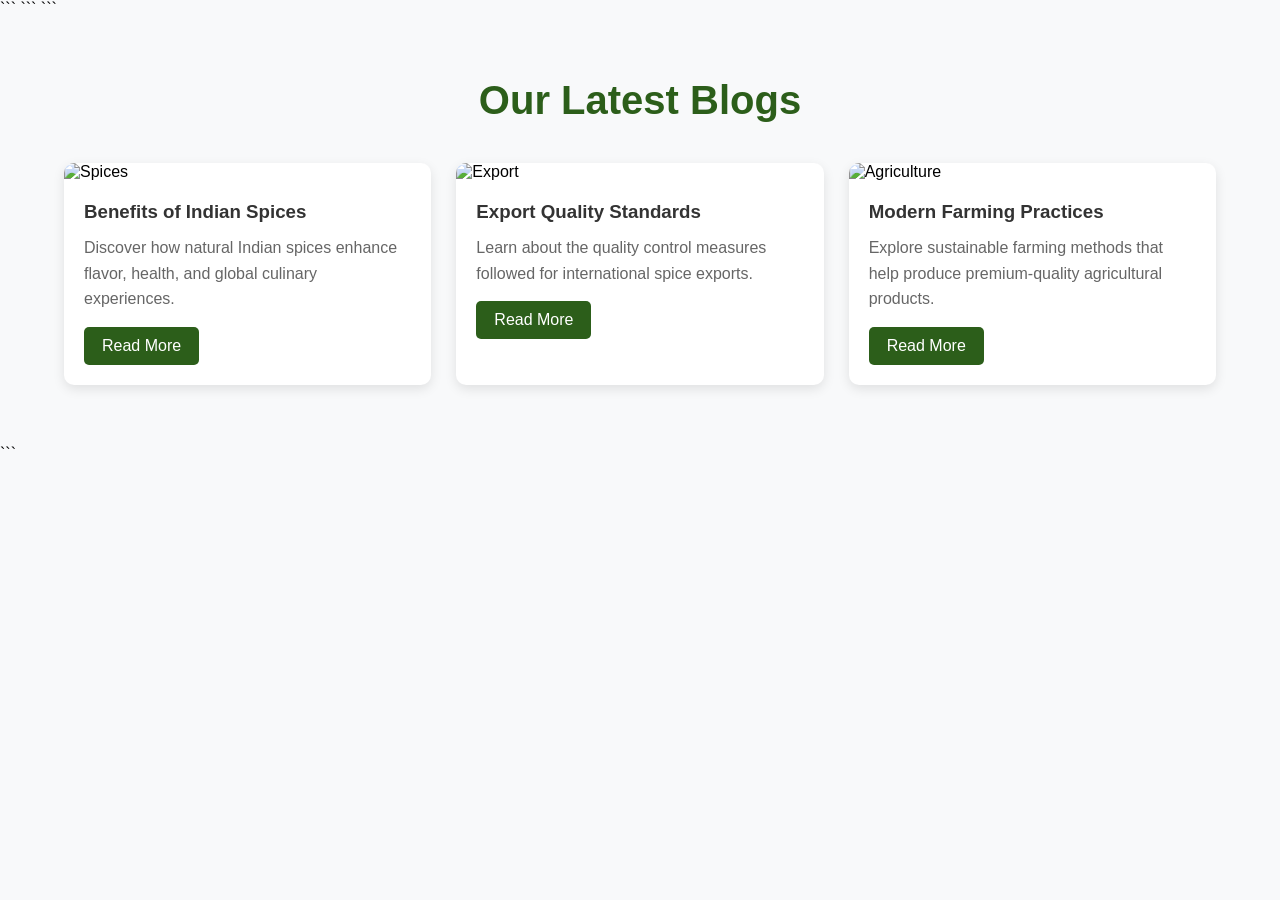
==== blogs.html @ 064c15dd "Initial commit" ====
<!DOCTYPE html>

<html lang="en">
<head>
    <meta charset="UTF-8">
    <meta name="viewport" content="width=device-width, initial-scale=1.0">
    <title>Blogs - OV Impex</title>

```
<link rel="stylesheet" href="blogs.css">
```

</head>
<body>

```
<section class="blog-section">
    <div class="container">

        <h1 class="page-title">Our Latest Blogs</h1>

        <div class="blog-grid">

            <div class="blog-card">
                <img src="https://images.unsplash.com/photo-1615485290382-441e4d049cb5?w=600" alt="Spices">

                <div class="blog-content">
                    <h3>Benefits of Indian Spices</h3>

                    <p>
                        Discover how natural Indian spices enhance flavor,
                        health, and global culinary experiences.
                    </p>

                    <a href="#" class="read-more">Read More</a>
                </div>
            </div>

            <div class="blog-card">
                <img src="https://images.unsplash.com/photo-1586201375761-83865001e31c?w=600" alt="Export">

                <div class="blog-content">
                    <h3>Export Quality Standards</h3>

                    <p>
                        Learn about the quality control measures followed
                        for international spice exports.
                    </p>

                    <a href="#" class="read-more">Read More</a>
                </div>
            </div>

            <div class="blog-card">
                <img src="https://images.unsplash.com/photo-1506806732259-39c2d0268443?w=600" alt="Agriculture">

                <div class="blog-content">
                    <h3>Modern Farming Practices</h3>

                    <p>
                        Explore sustainable farming methods that help
                        produce premium-quality agricultural products.
                    </p>

                    <a href="#" class="read-more">Read More</a>
                </div>
            </div>

        </div>

    </div>
</section>
```

</body>
</html>
---- blogs.css ----
*{
margin:0;
padding:0;
box-sizing:border-box;
font-family:Arial, sans-serif;
}

body{
background:#f8f9fa;
}

.container{
width:90%;
max-width:1200px;
margin:auto;
}

.blog-section{
padding:60px 0;
}

.page-title{
text-align:center;
margin-bottom:40px;
color:#2c5e1a;
font-size:40px;
}

.blog-grid{
display:grid;
grid-template-columns:repeat(auto-fit, minmax(300px, 1fr));
gap:25px;
}

.blog-card{
background:#fff;
border-radius:10px;
overflow:hidden;
box-shadow:0 4px 12px rgba(0,0,0,0.1);
transition:0.3s;
}

.blog-card:hover{
transform:translateY(-5px);
}

.blog-card img{
width:100%;
height:220px;
object-fit:cover;
}

.blog-content{
padding:20px;
}

.blog-content h3{
margin-bottom:12px;
color:#333;
}

.blog-content p{
color:#666;
line-height:1.6;
margin-bottom:15px;
}

.read-more{
display:inline-block;
text-decoration:none;
background:#2c5e1a;
color:#fff;
padding:10px 18px;
border-radius:5px;
transition:0.3s;
}
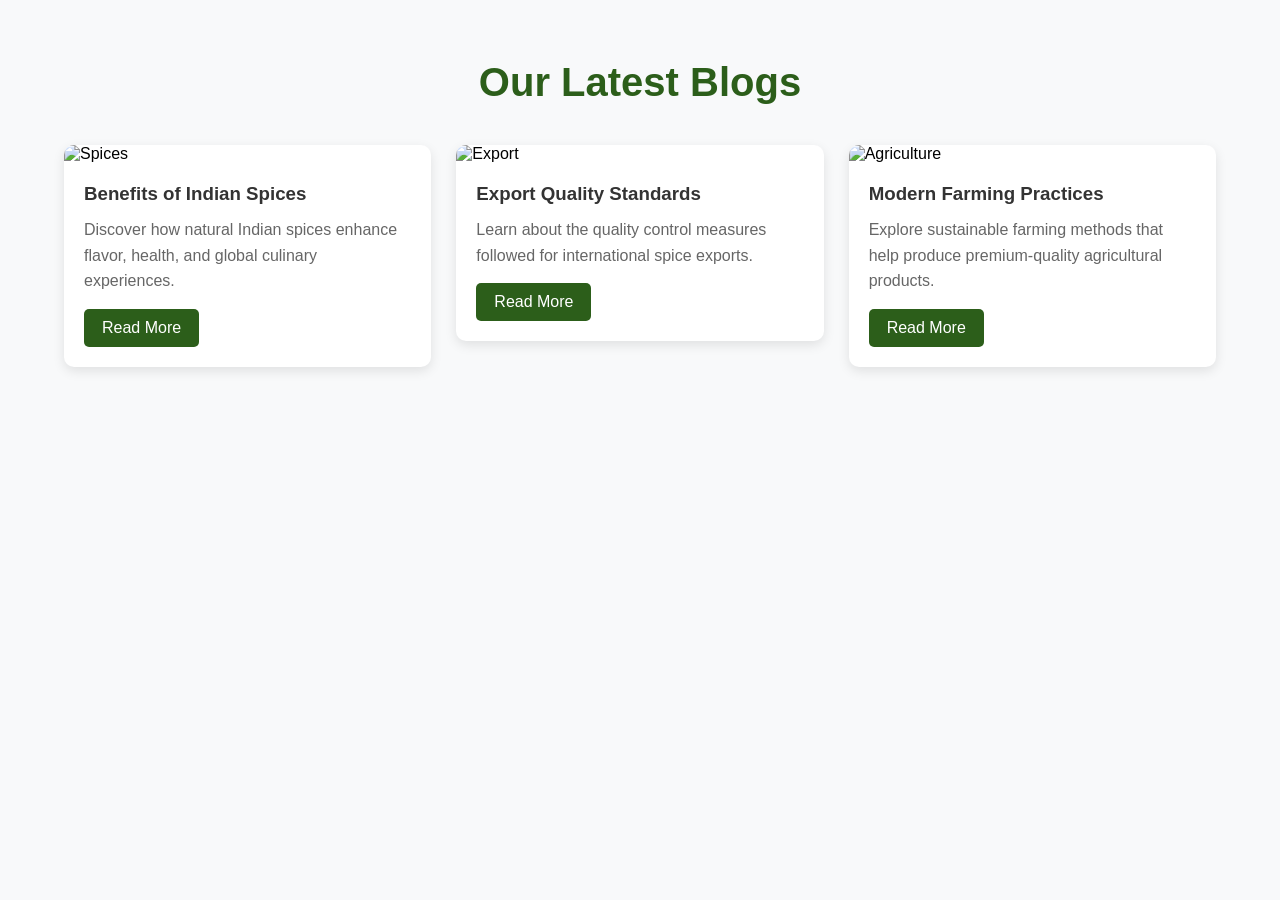
==== commit 7283f476: "Updated website and added new files" ====
--- a/blogs.html
+++ b/blogs.html
@@ -1,19 +1,14 @@
 <!DOCTYPE html>
-
 <html lang="en">
 <head>
     <meta charset="UTF-8">
     <meta name="viewport" content="width=device-width, initial-scale=1.0">
     <title>Blogs - OV Impex</title>
-
-```
-<link rel="stylesheet" href="blogs.css">
-```
-
+    <link rel="stylesheet" href="blogs.css">
+    <link rel="stylesheet" href="https://cdnjs.cloudflare.com/ajax/libs/font-awesome/6.4.0/css/all.min.css">
 </head>
 <body>
 
-```
 <section class="blog-section">
     <div class="container">
 
@@ -21,48 +16,75 @@
 
         <div class="blog-grid">
 
+            <!-- Blog Card 1 -->
             <div class="blog-card">
                 <img src="https://images.unsplash.com/photo-1615485290382-441e4d049cb5?w=600" alt="Spices">
 
                 <div class="blog-content">
                     <h3>Benefits of Indian Spices</h3>
 
-                    <p>
-                        Discover how natural Indian spices enhance flavor,
-                        health, and global culinary experiences.
+                    <p class="summary">
+                        Discover how natural Indian spices enhance flavor, health, and global culinary experiences.
                     </p>
 
-                    <a href="#" class="read-more">Read More</a>
+                    <div class="more-text">
+                        <p>
+                            Indian spices like Turmeric, Cumin, and Cardamom are renowned worldwide not just for their rich aromas, but for powerful medicinal properties. Turmeric contains curcumin, a compound with strong anti-inflammatory and antioxidant effects.
+                        </p>
+                        <p>
+                            Incorporating pure, unadulterated spices into daily meals aids digestion, boosts immune health, and preserves natural food quality without artificial additives.
+                        </p>
+                    </div>
+
+                    <a href="javascript:void(0)" class="read-more">Read More</a>
                 </div>
             </div>
 
+            <!-- Blog Card 2 -->
             <div class="blog-card">
                 <img src="https://images.unsplash.com/photo-1586201375761-83865001e31c?w=600" alt="Export">
 
                 <div class="blog-content">
                     <h3>Export Quality Standards</h3>
 
-                    <p>
-                        Learn about the quality control measures followed
-                        for international spice exports.
+                    <p class="summary">
+                        Learn about the quality control measures followed for international spice exports.
                     </p>
 
-                    <a href="#" class="read-more">Read More</a>
+                    <div class="more-text">
+                        <p>
+                            Exporting agricultural products requires strict compliance with international food safety parameters. Every batch undergoes comprehensive testing for pesticide residues, moisture levels, and micro-bacterial purity.
+                        </p>
+                        <p>
+                            With advanced cleaning, sorting, and vacuum-sealed packaging processes, spices retain their essential oils, vibrant color, and natural flavor throughout long-distance shipments.
+                        </p>
+                    </div>
+
+                    <a href="javascript:void(0)" class="read-more">Read More</a>
                 </div>
             </div>
 
+            <!-- Blog Card 3 -->
             <div class="blog-card">
                 <img src="https://images.unsplash.com/photo-1506806732259-39c2d0268443?w=600" alt="Agriculture">
 
                 <div class="blog-content">
                     <h3>Modern Farming Practices</h3>
 
-                    <p>
-                        Explore sustainable farming methods that help
-                        produce premium-quality agricultural products.
+                    <p class="summary">
+                        Explore sustainable farming methods that help produce premium-quality agricultural products.
                     </p>
 
-                    <a href="#" class="read-more">Read More</a>
+                    <div class="more-text">
+                        <p>
+                            Sustainable agriculture forms the backbone of top-tier crop yields. By integrating drip irrigation, natural crop rotation, and organic soil enhancement techniques, farmers optimize water usage and protect soil vitality.
+                        </p>
+                        <p>
+                            These eco-friendly cultivation strategies reduce chemical reliance, ensuring that harvested spices are safer, richer in flavor, and environmentally sustainable.
+                        </p>
+                    </div>
+
+                    <a href="javascript:void(0)" class="read-more">Read More</a>
                 </div>
             </div>
 
@@ -70,7 +92,7 @@
 
     </div>
 </section>
-```
 
+<script src="blogs.js"></script>
 </body>
-</html>
+</html>
--- a/blogs.css
+++ b/blogs.css
@@ -1,77 +1,125 @@
-*{
-margin:0;
-padding:0;
-box-sizing:border-box;
-font-family:Arial, sans-serif;
+* {
+    margin: 0;
+    padding: 0;
+    box-sizing: border-box;
+    font-family: Arial, sans-serif;
 }
 
-body{
-background:#f8f9fa;
+body {
+    background: #f8f9fa;
 }
 
-.container{
-width:90%;
-max-width:1200px;
-margin:auto;
+.container {
+    width: 90%;
+    max-width: 1200px;
+    margin: auto;
 }
 
-.blog-section{
-padding:60px 0;
+.blog-section {
+    padding: 60px 0;
 }
 
-.page-title{
-text-align:center;
-margin-bottom:40px;
-color:#2c5e1a;
-font-size:40px;
+.page-title {
+    text-align: center;
+    margin-bottom: 40px;
+    color: #2c5e1a;
+    font-size: 40px;
 }
 
-.blog-grid{
-display:grid;
-grid-template-columns:repeat(auto-fit, minmax(300px, 1fr));
-gap:25px;
+/* ===== HORIZONTAL GRID LAYOUT ===== */
+.blog-grid {
+    display: grid;
+    grid-template-columns: repeat(3, 1fr); /* Displays 3 cards horizontally side-by-side */
+    gap: 25px;
+    align-items: start;
 }
 
-.blog-card{
-background:#fff;
-border-radius:10px;
-overflow:hidden;
-box-shadow:0 4px 12px rgba(0,0,0,0.1);
-transition:0.3s;
+.blog-card {
+    background: #fff;
+    border-radius: 10px;
+    overflow: hidden;
+    box-shadow: 0 4px 12px rgba(0, 0, 0, 0.1);
+    transition: transform 0.3s ease;
 }
 
-.blog-card:hover{
-transform:translateY(-5px);
+.blog-card:hover {
+    transform: translateY(-5px);
 }
 
-.blog-card img{
-width:100%;
-height:220px;
-object-fit:cover;
+.blog-card img {
+    width: 100%;
+    height: 220px;
+    object-fit: cover;
 }
 
-.blog-content{
-padding:20px;
+.blog-content {
+    padding: 20px;
 }
 
-.blog-content h3{
-margin-bottom:12px;
-color:#333;
+.blog-content h3 {
+    margin-bottom: 12px;
+    color: #333;
 }
 
-.blog-content p{
-color:#666;
-line-height:1.6;
-margin-bottom:15px;
+.blog-content p.summary {
+    color: #666;
+    line-height: 1.6;
+    margin-bottom: 15px;
 }
 
-.read-more{
-display:inline-block;
-text-decoration:none;
-background:#2c5e1a;
-color:#fff;
-padding:10px 18px;
-border-radius:5px;
-transition:0.3s;
+/* ===== READ MORE INLINE STYLES ===== */
+.more-text {
+    display: none;
+    margin-bottom: 15px;
 }
 
+.more-text p {
+    color: #555;
+    line-height: 1.6;
+    font-size: 14.5px;
+    margin-bottom: 10px;
+}
+
+.blog-card.active .more-text {
+    display: block;
+    animation: fadeIn 0.4s ease-in-out;
+}
+
+.read-more {
+    display: inline-block;
+    text-decoration: none;
+    background: #2c5e1a;
+    color: #fff;
+    padding: 10px 18px;
+    border-radius: 5px;
+    transition: background 0.3s ease;
+    cursor: pointer;
+}
+
+.read-more:hover {
+    background: #1e4212;
+}
+
+@keyframes fadeIn {
+    from {
+        opacity: 0;
+        transform: translateY(-6px);
+    }
+    to {
+        opacity: 1;
+        transform: translateY(0);
+    }
+}
+
+/* ===== RESPONSIVE BREAKPOINTS ===== */
+@media (max-width: 992px) {
+    .blog-grid {
+        grid-template-columns: repeat(2, 1fr); /* 2 cards per row on tablets */
+    }
+}
+
+@media (max-width: 600px) {
+    .blog-grid {
+        grid-template-columns: 1fr; /* 1 card per row on small phones */
+    }
+}
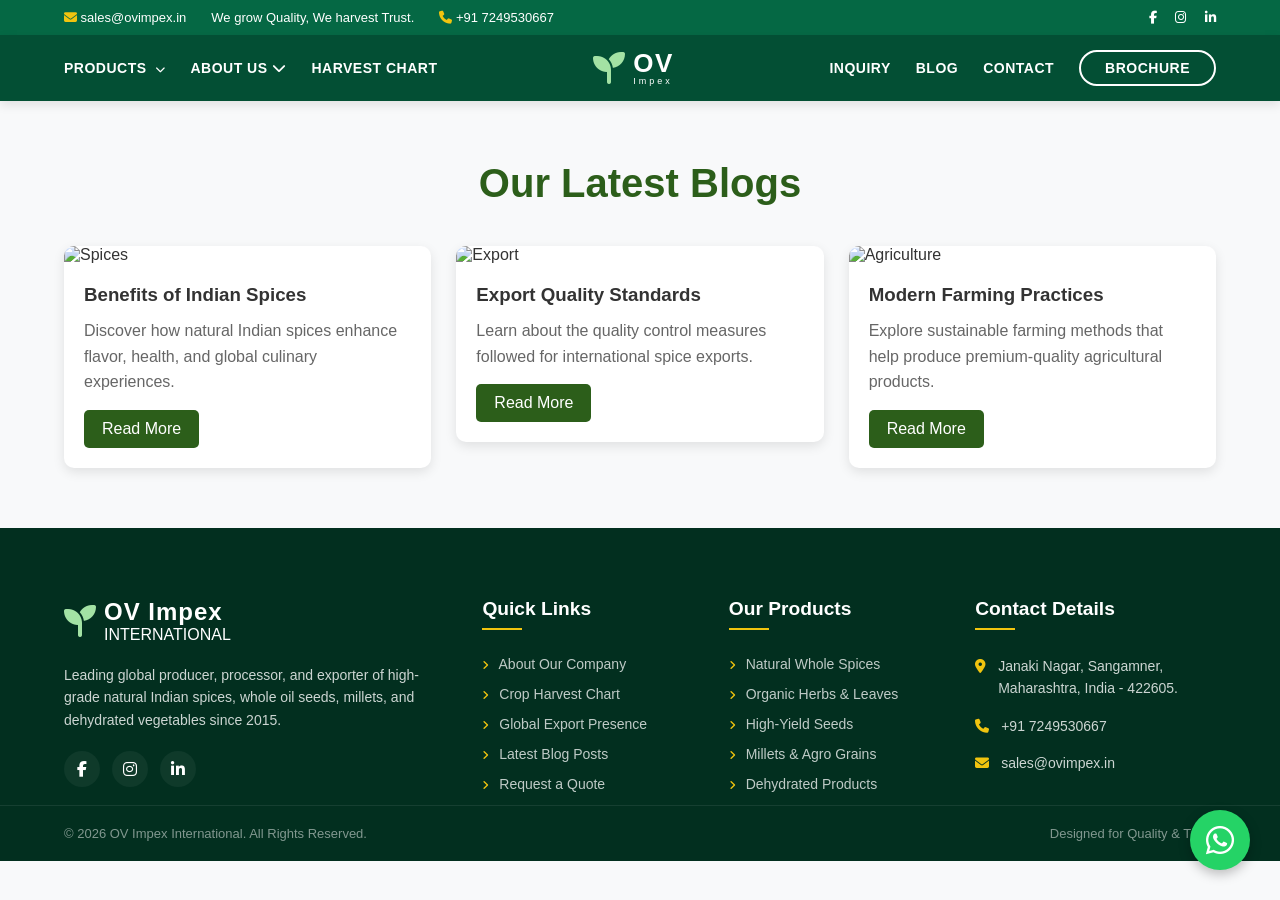
==== commit 39c46cc4: "Update website and add new files" ====
--- a/blogs.html
+++ b/blogs.html
@@ -4,95 +4,265 @@
     <meta charset="UTF-8">
     <meta name="viewport" content="width=device-width, initial-scale=1.0">
     <title>Blogs - OV Impex</title>
+    <link rel="stylesheet" href="style.css">
     <link rel="stylesheet" href="blogs.css">
     <link rel="stylesheet" href="https://cdnjs.cloudflare.com/ajax/libs/font-awesome/6.4.0/css/all.min.css">
 </head>
 <body>
 
-<section class="blog-section">
-    <div class="container">
-
-        <h1 class="page-title">Our Latest Blogs</h1>
-
-        <div class="blog-grid">
-
-            <!-- Blog Card 1 -->
-            <div class="blog-card">
-                <img src="https://images.unsplash.com/photo-1615485290382-441e4d049cb5?w=600" alt="Spices">
-
-                <div class="blog-content">
-                    <h3>Benefits of Indian Spices</h3>
-
-                    <p class="summary">
-                        Discover how natural Indian spices enhance flavor, health, and global culinary experiences.
-                    </p>
-
-                    <div class="more-text">
-                        <p>
-                            Indian spices like Turmeric, Cumin, and Cardamom are renowned worldwide not just for their rich aromas, but for powerful medicinal properties. Turmeric contains curcumin, a compound with strong anti-inflammatory and antioxidant effects.
+    <!-- ===== TOP BAR ===== -->
+    <div class="top-bar">
+        <div class="container top-bar-content">
+            <div class="contact-info">
+                <a href="mailto:sales@ovimpex.in"><i class="fas fa-envelope"></i> sales@ovimpex.in</a>
+                <span class="tagline-text">We grow Quality, We harvest Trust.</span>
+                <a href="tel:+917249530667"><i class="fas fa-phone"></i> +91 7249530667</a>
+            </div>
+            <div class="social-links">
+                <a href="#" aria-label="Facebook"><i class="fab fa-facebook-f"></i></a>
+                <a href="#" aria-label="Instagram"><i class="fab fa-instagram"></i></a>
+                <a href="#" aria-label="LinkedIn"><i class="fab fa-linkedin-in"></i></a>
+            </div>
+        </div>
+    </div>
+
+    <!-- ===== HEADER ===== -->
+    <header class="main-header">
+        <div class="container nav-container">
+            <nav class="nav-left" aria-label="Primary Left Navigation">
+
+                <div class="nav-dropdown-wrapper" id="productsDropdown">
+                    <a href="#" class="nav-main-link dropdown-trigger">PRODUCTS <i class="fas fa-chevron-down"></i></a>
+
+                    <div class="mega-menu">
+                        <div class="mega-menu-col">
+                            <div class="mega-menu-col-header">
+                                <i class="fas fa-pepper-hot"></i>
+                                <h4>Whole Spices</h4>
+                            </div>
+                            <ul>
+                                <li><a href="#"><i class="fas fa-angle-right"></i> Turmeric</a></li>
+                                <li><a href="#"><i class="fas fa-angle-right"></i> Red Chilli</a></li>
+                                <li><a href="#"><i class="fas fa-angle-right"></i> Coriander</a></li>
+                                <li><a href="#"><i class="fas fa-angle-right"></i> Cumin</a></li>
+                            </ul>
+                        </div>
+                        <div class="mega-menu-divider"></div>
+                        <div class="mega-menu-col">
+                            <div class="mega-menu-col-header">
+                                <i class="fas fa-mortar-pestle"></i>
+                                <h4>Pure Spice Powders</h4>
+                            </div>
+                            <ul>
+                                <li><a href="#"><i class="fas fa-angle-right"></i> Turmeric Powder</a></li>
+                                <li><a href="#"><i class="fas fa-angle-right"></i> Red Chilli Powder</a></li>
+                                <li><a href="#"><i class="fas fa-angle-right"></i> Coriander Powder</a></li>
+                                <li><a href="#"><i class="fas fa-angle-right"></i> Cumin Powder</a></li>
+                            </ul>
+                        </div>
+                        <div class="mega-menu-divider"></div>
+                        <div class="mega-menu-col">
+                            <div class="mega-menu-col-header">
+                                <i class="fas fa-bowl-food"></i>
+                                <h4>Seasonings &amp; Blends</h4>
+                            </div>
+                            <ul>
+                                <li><a href="#"><i class="fas fa-angle-right"></i> Garam Masala</a></li>
+                                <li><a href="#"><i class="fas fa-angle-right"></i> Curry Powder</a></li>
+                                <li><a href="#"><i class="fas fa-angle-right"></i> Kitchen King</a></li>
+                            </ul>
+                        </div>
+                        <div class="mega-menu-banner">
+                            <i class="fas fa-leaf mega-banner-icon"></i>
+                            <p class="mega-banner-text">100% Natural &amp; Export Quality</p>
+                            <a href="products.html" class="mega-banner-btn">View All Products</a>
+                        </div>
+                    </div>
+                </div>
+
+                <a href="index.html">ABOUT US <i class="fas fa-chevron-down"></i></a>
+                <a href="#">HARVEST CHART</a>
+            </nav>
+
+            <div class="logo">
+                <div class="logo-wrap">
+                    <i class="fas fa-seedling logo-icon"></i>
+                    <div>
+                        <h1>OV</h1>
+                        <span>Impex</span>
+                    </div>
+                </div>
+            </div>
+
+            <nav class="nav-right" aria-label="Primary Right Navigation">
+                <a href="inquiry.html">INQUIRY</a>
+                <a href="blogs.html" class="active">BLOG</a>
+                <a href="contact.html">CONTACT</a>
+                <a href="#" class="btn-brochure">BROCHURE</a>
+            </nav>
+        </div>
+    </header>
+
+    <!-- ===== BLOG CONTENT ===== -->
+    <section class="blog-section">
+        <div class="container">
+
+            <h1 class="page-title">Our Latest Blogs</h1>
+
+            <div class="blog-grid">
+
+                <!-- Blog Card 1 -->
+                <div class="blog-card">
+                    <img src="https://images.unsplash.com/photo-1615485290382-441e4d049cb5?w=600" alt="Spices">
+
+                    <div class="blog-content">
+                        <h3>Benefits of Indian Spices</h3>
+
+                        <p class="summary">
+                            Discover how natural Indian spices enhance flavor, health, and global culinary experiences.
                         </p>
-                        <p>
-                            Incorporating pure, unadulterated spices into daily meals aids digestion, boosts immune health, and preserves natural food quality without artificial additives.
+
+                        <div class="more-text">
+                            <p>
+                                Indian spices like Turmeric, Cumin, and Cardamom are renowned worldwide not just for their rich aromas, but for powerful medicinal properties. Turmeric contains curcumin, a compound with strong anti-inflammatory and antioxidant effects.
+                            </p>
+                            <p>
+                                Incorporating pure, unadulterated spices into daily meals aids digestion, boosts immune health, and preserves natural food quality without artificial additives.
+                            </p>
+                        </div>
+
+                        <a href="javascript:void(0)" class="read-more">Read More</a>
+                    </div>
+                </div>
+
+                <!-- Blog Card 2 -->
+                <div class="blog-card">
+                    <img src="https://images.unsplash.com/photo-1586201375761-83865001e31c?w=600" alt="Export">
+
+                    <div class="blog-content">
+                        <h3>Export Quality Standards</h3>
+
+                        <p class="summary">
+                            Learn about the quality control measures followed for international spice exports.
                         </p>
-                    </div>
-
-                    <a href="javascript:void(0)" class="read-more">Read More</a>
-                </div>
-            </div>
-
-            <!-- Blog Card 2 -->
-            <div class="blog-card">
-                <img src="https://images.unsplash.com/photo-1586201375761-83865001e31c?w=600" alt="Export">
-
-                <div class="blog-content">
-                    <h3>Export Quality Standards</h3>
-
-                    <p class="summary">
-                        Learn about the quality control measures followed for international spice exports.
-                    </p>
-
-                    <div class="more-text">
-                        <p>
-                            Exporting agricultural products requires strict compliance with international food safety parameters. Every batch undergoes comprehensive testing for pesticide residues, moisture levels, and micro-bacterial purity.
+
+                        <div class="more-text">
+                            <p>
+                                Exporting agricultural products requires strict compliance with international food safety parameters. Every batch undergoes comprehensive testing for pesticide residues, moisture levels, and micro-bacterial purity.
+                            </p>
+                            <p>
+                                With advanced cleaning, sorting, and vacuum-sealed packaging processes, spices retain their essential oils, vibrant color, and natural flavor throughout long-distance shipments.
+                            </p>
+                        </div>
+
+                        <a href="javascript:void(0)" class="read-more">Read More</a>
+                    </div>
+                </div>
+
+                <!-- Blog Card 3 -->
+                <div class="blog-card">
+                    <img src="https://images.unsplash.com/photo-1506806732259-39c2d0268443?w=600" alt="Agriculture">
+
+                    <div class="blog-content">
+                        <h3>Modern Farming Practices</h3>
+
+                        <p class="summary">
+                            Explore sustainable farming methods that help produce premium-quality agricultural products.
                         </p>
-                        <p>
-                            With advanced cleaning, sorting, and vacuum-sealed packaging processes, spices retain their essential oils, vibrant color, and natural flavor throughout long-distance shipments.
-                        </p>
-                    </div>
-
-                    <a href="javascript:void(0)" class="read-more">Read More</a>
-                </div>
-            </div>
-
-            <!-- Blog Card 3 -->
-            <div class="blog-card">
-                <img src="https://images.unsplash.com/photo-1506806732259-39c2d0268443?w=600" alt="Agriculture">
-
-                <div class="blog-content">
-                    <h3>Modern Farming Practices</h3>
-
-                    <p class="summary">
-                        Explore sustainable farming methods that help produce premium-quality agricultural products.
-                    </p>
-
-                    <div class="more-text">
-                        <p>
-                            Sustainable agriculture forms the backbone of top-tier crop yields. By integrating drip irrigation, natural crop rotation, and organic soil enhancement techniques, farmers optimize water usage and protect soil vitality.
-                        </p>
-                        <p>
-                            These eco-friendly cultivation strategies reduce chemical reliance, ensuring that harvested spices are safer, richer in flavor, and environmentally sustainable.
-                        </p>
-                    </div>
-
-                    <a href="javascript:void(0)" class="read-more">Read More</a>
-                </div>
-            </div>
-
-        </div>
-
-    </div>
-</section>
-
-<script src="blogs.js"></script>
+
+                        <div class="more-text">
+                            <p>
+                                  Sustainable agriculture forms the backbone of top-tier crop yields. By integrating drip irrigation, natural crop rotation, and organic soil enhancement techniques, farmers optimize water usage and protect soil vitality.
+                            </p>
+                            <p>
+                                These eco-friendly cultivation strategies reduce chemical reliance, ensuring that harvested spices are safer, richer in flavor, and environmentally sustainable.
+                            </p>
+                        </div>
+
+                        <a href="javascript:void(0)" class="read-more">Read More</a>
+                    </div>
+                </div>
+
+            </div>
+
+        </div>
+    </section>
+
+    <!-- ===== FOOTER ===== -->
+    <footer class="global-footer">
+        <div class="container footer-grid">
+            <div class="footer-column brand-column">
+                <div class="logo-wrap footer-logo">
+                    <i class="fas fa-seedling logo-icon"></i>
+                    <div>
+                        <h3>OV Impex</h3>
+                        <span>INTERNATIONAL</span>
+                    </div>
+                </div>
+                <p>Leading global producer, processor, and exporter of high-grade natural Indian spices, whole oil seeds, millets, and dehydrated vegetables since 2015.</p>
+                <div class="footer-socials">
+                    <a href="#" aria-label="Facebook"><i class="fab fa-facebook-f"></i></a>
+                    <a href="#" aria-label="Instagram"><i class="fab fa-instagram"></i></a>
+                    <a href="#" aria-label="LinkedIn"><i class="fab fa-linkedin-in"></i></a>
+                </div>
+            </div>
+            <div class="footer-column links-column">
+                <h4>Quick Links</h4>
+                <ul>
+                    <li><a href="#"><i class="fas fa-angle-right"></i> About Our Company</a></li>
+                    <li><a href="#"><i class="fas fa-angle-right"></i> Crop Harvest Chart</a></li>
+                    <li><a href="#"><i class="fas fa-angle-right"></i> Global Export Presence</a></li>
+                    <li><a href="blogs.html"><i class="fas fa-angle-right"></i> Latest Blog Posts</a></li>
+                    <li><a href="inquiry.html"><i class="fas fa-angle-right"></i> Request a Quote</a></li>
+                </ul>
+            </div>
+            <div class="footer-column links-column">
+                <h4>Our Products</h4>
+                <ul>
+                    <li><a href="#"><i class="fas fa-angle-right"></i> Natural Whole Spices</a></li>
+                    <li><a href="#"><i class="fas fa-angle-right"></i> Organic Herbs &amp; Leaves</a></li>
+                    <li><a href="#"><i class="fas fa-angle-right"></i> High-Yield Seeds</a></li>
+                    <li><a href="#"><i class="fas fa-angle-right"></i> Millets &amp; Agro Grains</a></li>
+                    <li><a href="#"><i class="fas fa-angle-right"></i> Dehydrated Products</a></li>
+                </ul>
+            </div>
+            <div class="footer-column contact-column">
+                <h4>Contact Details</h4>
+                <p><i class="fas fa-map-marker-alt"></i> Janaki Nagar, Sangamner, Maharashtra, India - 422605.</p>
+                <p><i class="fas fa-phone"></i> +91 7249530667</p>
+                <p><i class="fas fa-envelope"></i> sales@ovimpex.in</p>
+            </div>
+        </div>
+        <div class="footer-bottom">
+            <div class="container footer-bottom-content">
+                <p>&copy; 2026 OV Impex International. All Rights Reserved.</p>
+                <p>Designed for Quality &amp; Trust.</p>
+            </div>
+        </div>
+    </footer>
+
+    <!-- WhatsApp Float Button -->
+    <a href="https://wa.me/917249530667" class="whatsapp-float" target="_blank" rel="noopener noreferrer" aria-label="Chat on WhatsApp">
+        <i class="fab fa-whatsapp"></i>
+    </a>
+
+    <script src="blogs.js"></script>
+    <script>
+        // Mega Menu Dropdown
+        const wrapper = document.getElementById('productsDropdown');
+        const trigger = wrapper.querySelector('.dropdown-trigger');
+
+        trigger.addEventListener('click', function(e) {
+            e.preventDefault();
+            wrapper.classList.toggle('active');
+        });
+
+        document.addEventListener('click', function(e) {
+            if (!wrapper.contains(e.target)) {
+                wrapper.classList.remove('active');
+            }
+        });
+    </script>
+
 </body>
 </html>
--- a/style.css
+++ b/style.css
@@ -0,0 +1,878 @@
+/* --- Core Styling Reset & Architecture Variables --- */
+* {
+    margin: 0;
+    padding: 0;
+    box-sizing: border-box;
+    font-family: 'Segoe UI', Tahoma, Geneva, Verdana, sans-serif;
+}
+
+:root {
+    --primary-green: #034f34;
+    --light-green: #056844;
+    --lime-bg: #e2f49d;
+    --accent-yellow: #f1c40f;
+    --text-white: #ffffff;
+    --text-dark: #333333;
+}
+
+body {
+    background-color: #fcfcfc;
+    color: var(--text-dark);
+}
+
+.container {
+    width: 90%;
+    max-width: 1200px;
+    margin: 0 auto;
+}
+
+.text-center {
+    text-align: center;
+}
+
+.main-section-heading {
+    font-size: 2.8rem;
+    color: var(--primary-green);
+    font-weight: 700;
+    margin-bottom: 40px;
+}
+
+/* --- Top Bar Frame --- */
+.top-bar {
+    background-color: var(--light-green);
+    color: var(--text-white);
+    font-size: 13px;
+    padding: 10px 0;
+}
+
+.top-bar-content {
+    display: flex;
+    justify-content: space-between;
+    align-items: center;
+}
+
+.contact-info {
+    display: flex;
+    align-items: center;
+    gap: 25px;
+}
+
+.contact-info a {
+    color: var(--text-white);
+    text-decoration: none;
+}
+
+.contact-info i {
+    color: var(--accent-yellow);
+}
+
+.social-links a {
+    color: var(--text-white);
+    margin-left: 15px;
+    transition: color 0.3s;
+}
+
+.social-links a:hover {
+    color: var(--accent-yellow);
+}
+
+/* --- Main Navigation Header --- */
+.main-header {
+    background-color: var(--primary-green);
+    padding: 15px 0;
+    position: sticky;
+    top: 0;
+    z-index: 1000;
+    box-shadow: 0 4px 10px rgba(0,0,0,0.1);
+}
+
+.nav-container {
+    display: flex;
+    justify-content: space-between;
+    align-items: center;
+}
+
+.nav-left, .nav-right {
+    display: flex;
+    align-items: center;
+    gap: 25px;
+}
+
+.main-header a {
+    color: var(--text-white);
+    text-decoration: none;
+    font-weight: 600;
+    font-size: 14px;
+    letter-spacing: 0.5px;
+}
+
+.logo-wrap {
+    display: flex;
+    align-items: center;
+    gap: 8px;
+    color: var(--text-white);
+}
+
+.logo-icon {
+    font-size: 2rem;
+    color: #a3e2a4;
+}
+
+.logo h1 {
+    font-size: 26px;
+    letter-spacing: 1.5px;
+    font-weight: 700;
+    line-height: 1;
+}
+
+.logo span {
+    font-size: 9px;
+    letter-spacing: 3px;
+    display: block;
+}
+
+.btn-brochure {
+    border: 2px solid var(--text-white);
+    padding: 8px 24px;
+    border-radius: 25px;
+    transition: all 0.3s;
+}
+
+.btn-brochure:hover {
+    background-color: var(--text-white);
+    color: var(--primary-green) !important;
+}
+
+/* --- Products Dropdown Wrapper --- */
+.nav-dropdown-wrapper {
+    position: static;
+}
+
+.nav-dropdown-wrapper .dropdown-trigger i {
+    font-size: 10px;
+    margin-left: 4px;
+    transition: transform 0.3s ease;
+}
+
+.nav-dropdown-wrapper.active .dropdown-trigger i {
+    transform: rotate(180deg);
+}
+
+/* --- Mega Menu --- */
+.mega-menu {
+    position: absolute;
+    top: 100%;
+    left: 0;
+    width: 100%;
+    background-color: #fff;
+    box-shadow: 0 20px 60px rgba(3, 79, 52, 0.18), 0 4px 16px rgba(0,0,0,0.08);
+    display: none;
+    align-items: stretch;
+    padding: 28px 5%;
+    z-index: 999;
+    border-top: 3px solid var(--accent-yellow);
+}
+
+.nav-dropdown-wrapper.active .mega-menu {
+    display: flex;
+}
+
+/* Mega Menu Columns */
+.mega-menu-col {
+    flex: 1;
+    padding: 0 20px;
+}
+
+.mega-menu-divider {
+    width: 1px;
+    background: linear-gradient(to bottom, transparent, rgba(3,79,52,0.15), transparent);
+    flex-shrink: 0;
+}
+
+.mega-menu-col-header {
+    display: flex;
+    align-items: center;
+    gap: 9px;
+    margin-bottom: 16px;
+    padding-bottom: 12px;
+    border-bottom: 1px solid rgba(3, 79, 52, 0.1);
+}
+
+.mega-menu-col-header i {
+    font-size: 15px;
+    color: var(--accent-yellow);
+    background-color: var(--primary-green);
+    width: 30px;
+    height: 30px;
+    border-radius: 7px;
+    display: flex;
+    align-items: center;
+    justify-content: center;
+    flex-shrink: 0;
+}
+
+.mega-menu-col-header h4 {
+    font-size: 12px;
+    font-weight: 700;
+    color: var(--primary-green);
+    text-transform: uppercase;
+    letter-spacing: 0.6px;
+}
+
+.mega-menu-col ul {
+    list-style: none;
+}
+
+.mega-menu-col ul li {
+    margin-bottom: 4px;
+}
+
+.mega-menu-col ul li a {
+    display: flex;
+    align-items: center;
+    gap: 7px;
+    color: #444;
+    font-size: 13.5px;
+    font-weight: 500;
+    padding: 7px 10px;
+    border-radius: 7px;
+    text-decoration: none;
+    transition: all 0.2s ease;
+    letter-spacing: 0;
+}
+
+.mega-menu-col ul li a i {
+    font-size: 10px;
+    color: var(--accent-yellow);
+    transition: transform 0.2s;
+}
+
+.mega-menu-col ul li a:hover {
+    background-color: var(--lime-bg);
+    color: var(--primary-green);
+    padding-left: 14px;
+}
+
+.mega-menu-col ul li a:hover i {
+    transform: translateX(2px);
+}
+
+/* Mega Menu Side Banner */
+.mega-menu-banner {
+    flex-shrink: 0;
+    width: 150px;
+    margin-left: 20px;
+    background: linear-gradient(160deg, var(--primary-green) 0%, var(--light-green) 100%);
+    border-radius: 10px;
+    display: flex;
+    flex-direction: column;
+    align-items: center;
+    justify-content: center;
+    padding: 20px 14px;
+    text-align: center;
+    gap: 12px;
+}
+
+.mega-banner-icon {
+    font-size: 2rem;
+    color: var(--accent-yellow);
+}
+
+.mega-banner-text {
+    color: rgba(255,255,255,0.9);
+    font-size: 12px;
+    font-weight: 600;
+    line-height: 1.4;
+}
+
+.mega-banner-btn {
+    display: inline-block;
+    background-color: var(--accent-yellow);
+    color: var(--primary-green) !important;
+    font-size: 11px;
+    font-weight: 700;
+    padding: 7px 12px;
+    border-radius: 20px;
+    text-decoration: none;
+    letter-spacing: 0.3px;
+    transition: background 0.2s;
+    white-space: nowrap;
+}
+
+.mega-banner-btn:hover {
+    background-color: #fff;
+}
+
+/* --- Hero Banner Frame --- */
+.hero-section {
+    background: linear-gradient(rgba(0, 0, 0, 0.45), rgba(0, 0, 0, 0.45)),
+                url('https://images.unsplash.com/photo-1596040033229-a9821ebd058d?q=80&w=1200') no-repeat center center/cover;
+    height: 50vh;
+    display: flex;
+    align-items: center;
+    padding-left: 8%;
+}
+
+.hero-content h2 {
+    color: var(--text-white);
+    font-size: 2.8rem;
+    font-weight: 600;
+    line-height: 1.25;
+    margin-bottom: 30px;
+}
+
+.btn-know-more {
+    display: inline-block;
+    padding: 12px 35px;
+    border: 2px solid var(--text-white);
+    color: var(--text-white);
+    text-decoration: none;
+    border-radius: 25px;
+    font-weight: 600;
+}
+
+/* --- Welcome Split Section --- */
+.welcome-section {
+    display: flex;
+    min-height: 380px;
+}
+
+.welcome-left {
+    flex: 1;
+    background-color: var(--accent-yellow);
+    padding: 60px 8%;
+    display: flex;
+    flex-direction: column;
+    justify-content: center;
+}
+
+.welcome-left h2 {
+    color: var(--primary-green);
+    font-size: 2.4rem;
+    margin-bottom: 20px;
+}
+
+.welcome-left p {
+    font-size: 1.1rem;
+    line-height: 1.6;
+    margin-bottom: 20px;
+}
+
+.welcome-left .tagline {
+    font-size: 1.5rem;
+    font-style: italic;
+    font-weight: 700;
+    color: var(--primary-green);
+}
+
+.welcome-right {
+    flex: 1;
+    background: url('https://images.unsplash.com/photo-1626132647523-66f5bf380027?q=80&w=800') no-repeat center center/cover;
+}
+
+/* --- Category Grid Architecture --- */
+.category-showcase {
+    background-color: var(--lime-bg);
+    padding: 4px 4px 0 4px;
+}
+
+.category-grid {
+    display: grid;
+    grid-template-columns: repeat(4, 1fr);
+    gap: 4px;
+}
+
+.category-card {
+    position: relative;
+    height: 280px;
+    background-size: cover;
+    background-position: center;
+}
+
+.category-overlay {
+    position: absolute;
+    width: 100%;
+    height: 100%;
+    background-color: rgba(0, 0, 0, 0.4);
+    display: flex;
+    flex-direction: column;
+    justify-content: center;
+    align-items: center;
+    transition: all 0.4s;
+}
+
+.category-overlay h2 {
+    color: var(--text-white);
+    font-size: 1.6rem;
+    margin-bottom: 15px;
+}
+
+.btn-view-products {
+    opacity: 0;
+    transform: translateY(20px);
+    padding: 8px 24px;
+    background-color: var(--text-white);
+    color: var(--primary-green);
+    text-decoration: none;
+    font-weight: bold;
+    border-radius: 20px;
+    transition: all 0.4s;
+}
+
+.category-card:hover .category-overlay {
+    background-color: rgba(3, 79, 52, 0.85);
+}
+
+.category-card:hover h2 {
+    transform: translateY(-10px);
+}
+
+.category-card:hover .btn-view-products {
+    opacity: 1;
+    transform: translateY(0);
+}
+
+/* --- Growth Trajectory Framework --- */
+.trajectory-section {
+    background-color: var(--lime-bg);
+    padding: 60px 0;
+}
+
+.trajectory-title {
+    font-size: 2.2rem;
+    color: var(--primary-green);
+    margin-bottom: 50px;
+}
+
+.table-responsive {
+    width: 100%;
+    overflow-x: auto;
+}
+
+.trajectory-table {
+    width: 100%;
+    border-collapse: collapse;
+    font-size: 15px;
+}
+
+.trajectory-table th {
+    color: var(--primary-green);
+    padding: 12px 8px;
+}
+
+.trajectory-table td {
+    padding: 14px 10px;
+    text-align: center;
+    border: 1px solid rgba(3, 79, 52, 0.25);
+}
+
+.trajectory-table td.group-label {
+    text-align: left;
+    font-weight: 600;
+    color: #c0392b;
+}
+
+.trajectory-table td.metric-label {
+    text-align: left;
+    font-weight: 600;
+    color: var(--primary-green);
+}
+
+.trajectory-table .table-spacer td {
+    height: 25px;
+    border: none;
+}
+
+/* --- Packaging Layout Segment --- */
+.packaging-section {
+    background-color: var(--lime-bg);
+    padding: 60px 0;
+}
+
+.slider-container {
+    position: relative;
+    display: flex;
+    align-items: center;
+    justify-content: center;
+    gap: 20px;
+    margin-top: 20px;
+}
+
+.slider-track {
+    display: flex;
+    gap: 30px;
+    justify-content: center;
+    width: 85%;
+}
+
+.packaging-card {
+    width: 320px;
+    border-radius: 12px;
+    overflow: hidden;
+    display: flex;
+    flex-direction: column;
+    align-items: center;
+}
+
+.packaging-card img {
+    width: 100%;
+    height: auto;
+    object-fit: contain;
+    border-bottom: 4px solid var(--primary-green);
+}
+
+.packaging-details {
+    padding: 15px 0;
+}
+
+.packaging-details h3 {
+    color: var(--primary-green);
+    font-size: 1.4rem;
+    margin-bottom: 5px;
+}
+
+.pack-weight {
+    font-weight: bold;
+    color: #555;
+    background: rgba(255,255,255,0.6);
+    padding: 2px 12px;
+    border-radius: 10px;
+    font-size: 14px;
+}
+
+.slider-arrow {
+    background-color: var(--accent-yellow);
+    border: none;
+    width: 45px;
+    height: 45px;
+    border-radius: 50%;
+    color: var(--primary-green);
+    font-size: 18px;
+    cursor: pointer;
+    display: flex;
+    align-items: center;
+    justify-content: center;
+    box-shadow: 0 4px 8px rgba(0,0,0,0.15);
+}
+
+/* --- Proof of Excellence Block --- */
+.excellence-section {
+    background-color: var(--lime-bg);
+    padding: 50px 0 80px 0;
+}
+
+.excellence-grid {
+    display: flex;
+    flex-wrap: wrap;
+    justify-content: center;
+    gap: 40px;
+    margin-top: 20px;
+}
+
+.cert-logo {
+    display: flex;
+    flex-direction: column;
+    align-items: center;
+    color: var(--primary-green);
+    font-weight: bold;
+    font-size: 14px;
+}
+
+.cert-logo i {
+    font-size: 3rem;
+    margin-bottom: 10px;
+    color: var(--light-green);
+}
+
+/* --- Contact & Global Location Layout --- */
+.contact-section {
+    background-color: var(--lime-bg);
+    padding: 60px 0;
+    border-top: 2px solid rgba(3, 79, 52, 0.1);
+}
+
+.contact-split-container {
+    display: flex;
+    gap: 40px;
+    align-items: stretch;
+}
+
+.contact-map-panel {
+    flex: 1;
+    min-height: 400px;
+    border-radius: 15px;
+    overflow: hidden;
+    box-shadow: 0 8px 20px rgba(0,0,0,0.1);
+}
+
+.contact-map-panel iframe {
+    width: 100%;
+    height: 100%;
+    border: 0;
+}
+
+.contact-form-panel {
+    flex: 1;
+    background-color: var(--primary-green);
+    padding: 40px;
+    border-radius: 15px;
+    box-shadow: 0 8px 20px rgba(0,0,0,0.15);
+    color: var(--text-white);
+}
+
+.contact-form-panel h2 {
+    font-size: 2.2rem;
+    margin-bottom: 25px;
+    font-weight: 600;
+}
+
+.interactive-form {
+    display: flex;
+    flex-direction: column;
+    gap: 15px;
+}
+
+.form-row {
+    display: flex;
+    gap: 15px;
+}
+
+.interactive-form input,
+.interactive-form textarea {
+    width: 100%;
+    padding: 14px 18px;
+    background-color: rgba(255, 255, 255, 0.1);
+    border: 1px solid rgba(255, 255, 255, 0.2);
+    border-radius: 8px;
+    color: var(--text-white);
+    font-size: 15px;
+    outline: none;
+    transition: all 0.3s;
+}
+
+.interactive-form input::placeholder,
+.interactive-form textarea::placeholder {
+    color: rgba(255, 255, 255, 0.6);
+}
+
+.interactive-form input:focus,
+.interactive-form textarea:focus {
+    border-color: var(--accent-yellow);
+    background-color: rgba(255, 255, 255, 0.15);
+}
+
+.btn-form-submit {
+    background-color: var(--accent-yellow);
+    color: var(--primary-green);
+    border: none;
+    padding: 15px;
+    border-radius: 8px;
+    font-weight: 700;
+    font-size: 15px;
+    letter-spacing: 0.5px;
+    cursor: pointer;
+    transition: background 0.3s;
+}
+
+.btn-form-submit:hover {
+    background-color: var(--text-white);
+}
+
+/* --- Full Multi-Column Global Footer --- */
+.global-footer {
+    background-color: #022f1f;
+    color: rgba(255, 255, 255, 0.8);
+    padding: 70px 0 0 0;
+}
+
+.footer-grid {
+    display: grid;
+    grid-template-columns: 2.2fr 1.2fr 1.2fr 1.4fr;
+    gap: 40px;
+    margin-bottom: 50px;
+}
+
+.footer-column h4 {
+    color: var(--text-white);
+    font-size: 1.2rem;
+    font-weight: 600;
+    margin-bottom: 25px;
+    position: relative;
+}
+
+.footer-column h4::after {
+    content: '';
+    display: block;
+    width: 40px;
+    height: 2px;
+    background-color: var(--accent-yellow);
+    margin-top: 8px;
+}
+
+.brand-column p {
+    line-height: 1.6;
+    margin: 20px 0;
+    font-size: 14px;
+}
+
+.footer-logo h3 {
+    font-size: 24px;
+    letter-spacing: 1px;
+}
+
+.footer-socials {
+    display: flex;
+    gap: 12px;
+}
+
+.footer-socials a {
+    width: 36px;
+    height: 36px;
+    background-color: rgba(255, 255, 255, 0.05);
+    color: var(--text-white);
+    display: flex;
+    align-items: center;
+    justify-content: center;
+    border-radius: 50%;
+    text-decoration: none;
+    transition: all 0.3s;
+}
+
+.footer-socials a:hover {
+    background-color: var(--accent-yellow);
+    color: var(--primary-green);
+}
+
+.links-column ul {
+    list-style: none;
+}
+
+.links-column ul li {
+    margin-bottom: 12px;
+}
+
+.links-column ul li a {
+    color: rgba(255, 255, 255, 0.75);
+    text-decoration: none;
+    font-size: 14px;
+    transition: color 0.3s;
+}
+
+.links-column ul li a i {
+    font-size: 11px;
+    margin-right: 6px;
+    color: var(--accent-yellow);
+}
+
+.links-column ul li a:hover {
+    color: var(--accent-yellow);
+}
+
+.contact-column p {
+    font-size: 14px;
+    line-height: 1.6;
+    margin-bottom: 15px;
+    display: flex;
+    gap: 12px;
+}
+
+.contact-column p i {
+    color: var(--accent-yellow);
+    margin-top: 4px;
+}
+
+.footer-bottom {
+    border-top: 1px solid rgba(255, 255, 255, 0.08);
+    padding: 20px 0;
+    font-size: 13px;
+}
+
+.footer-bottom-content {
+    display: flex;
+    justify-content: space-between;
+    color: rgba(255, 255, 255, 0.5);
+}
+
+/* --- Floating WhatsApp Node --- */
+.whatsapp-float {
+    position: fixed;
+    bottom: 30px;
+    right: 30px;
+    background-color: #25d366;
+    color: white;
+    width: 60px;
+    height: 60px;
+    border-radius: 50%;
+    display: flex;
+    justify-content: center;
+    align-items: center;
+    font-size: 32px;
+    box-shadow: 0 4px 12px rgba(0,0,0,0.25);
+    z-index: 9999;
+    text-decoration: none;
+}
+
+/* --- Responsive Configurations --- */
+@media (max-width: 1024px) {
+    .category-grid {
+        grid-template-columns: repeat(2, 1fr);
+    }
+    .slider-track, .contact-split-container {
+        flex-direction: column;
+    }
+    .footer-grid {
+        grid-template-columns: repeat(2, 1fr);
+    }
+    .welcome-section {
+        flex-direction: column;
+    }
+    .welcome-right, .contact-map-panel {
+        height: 300px;
+    }
+    .mega-menu-banner {
+        width: 100%;
+        flex-direction: row;
+        margin-left: 0;
+        margin-top: 10px;
+        padding: 14px 20px;
+        gap: 14px;
+        border-radius: 8px;
+    }
+}
+
+@media (max-width: 768px) {
+    .top-bar-content, .nav-container, .form-row, .footer-bottom-content {
+        flex-direction: column;
+        gap: 15px;
+        text-align: center;
+    }
+    .nav-left, .nav-right {
+        justify-content: center;
+        flex-wrap: wrap;
+    }
+    .footer-grid {
+        grid-template-columns: 1fr;
+    }
+    .main-section-heading {
+        font-size: 2rem;
+    }
+    .mega-menu {
+        flex-direction: column;
+        padding: 16px 5%;
+    }
+    .mega-menu-divider {
+        width: 100%;
+        height: 1px;
+        margin: 8px 0;
+    }
+    .mega-menu-col {
+        padding: 0 8px;
+    }
+    .mega-menu-banner {
+        width: 100%;
+        flex-direction: row;
+        margin-left: 0;
+        border-radius: 8px;
+        padding: 12px 16px;
+    }
+}
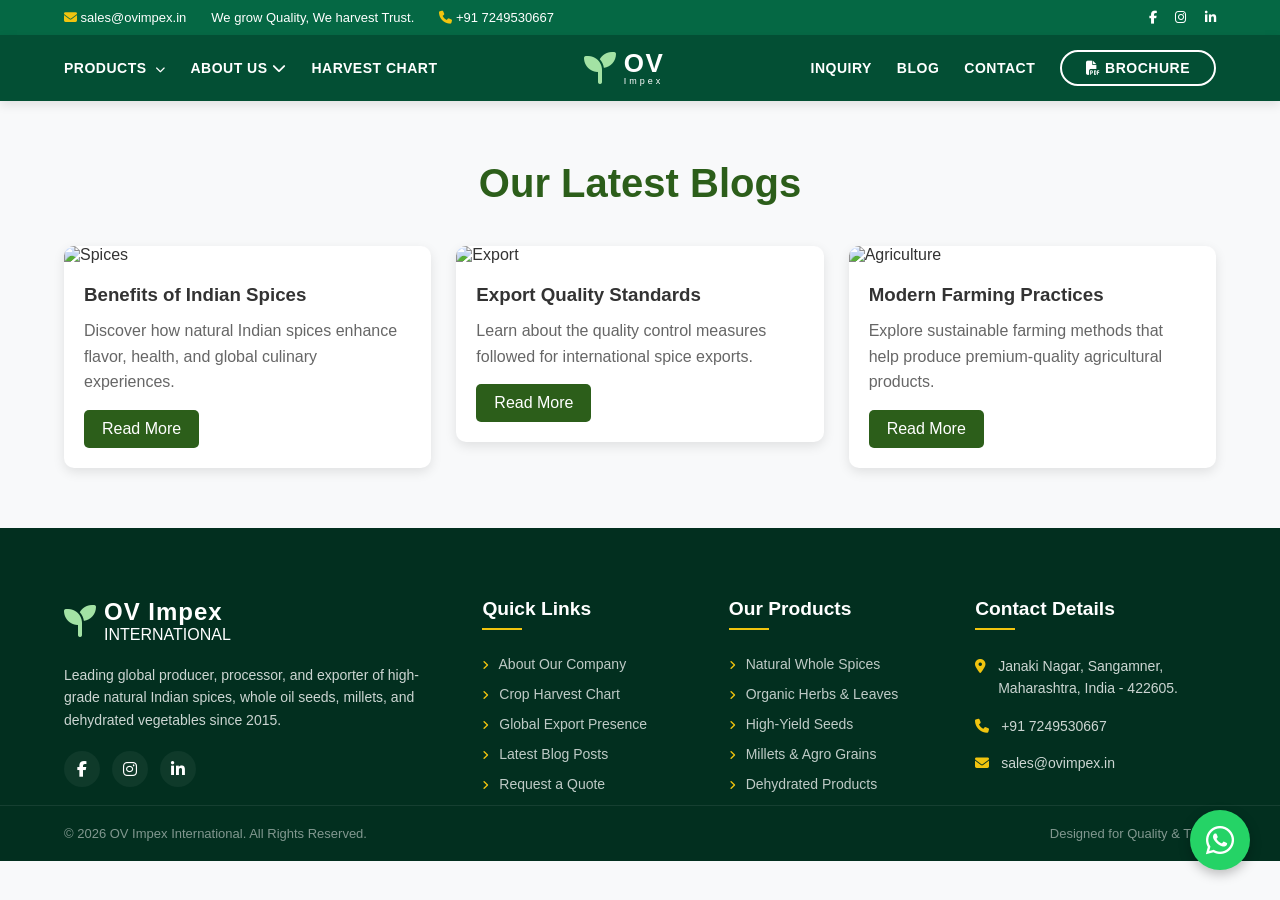
==== commit 62505519: "added OV Impex Pdf into brouchre tab" ====
--- a/blogs.html
+++ b/blogs.html
@@ -81,7 +81,7 @@
                 </div>
 
                 <a href="index.html">ABOUT US <i class="fas fa-chevron-down"></i></a>
-                <a href="#">HARVEST CHART</a>
+                <a href="harvest.html">HARVEST CHART</a>
             </nav>
 
             <div class="logo">
@@ -98,7 +98,9 @@
                 <a href="inquiry.html">INQUIRY</a>
                 <a href="blogs.html" class="active">BLOG</a>
                 <a href="contact.html">CONTACT</a>
-                <a href="#" class="btn-brochure">BROCHURE</a>
+                <a href="OV Impex.pdf" class="btn-brochure" target="_blank" rel="noopener noreferrer">
+    <i class="fas fa-file-pdf"></i> BROCHURE
+</a>
             </nav>
         </div>
     </header>
@@ -209,8 +211,8 @@
             <div class="footer-column links-column">
                 <h4>Quick Links</h4>
                 <ul>
-                    <li><a href="#"><i class="fas fa-angle-right"></i> About Our Company</a></li>
-                    <li><a href="#"><i class="fas fa-angle-right"></i> Crop Harvest Chart</a></li>
+                    <li><a href="index.html"><i class="fas fa-angle-right"></i> About Our Company</a></li>
+                    <li><a href="harvest.html"><i class="fas fa-angle-right"></i> Crop Harvest Chart</a></li>
                     <li><a href="#"><i class="fas fa-angle-right"></i> Global Export Presence</a></li>
                     <li><a href="blogs.html"><i class="fas fa-angle-right"></i> Latest Blog Posts</a></li>
                     <li><a href="inquiry.html"><i class="fas fa-angle-right"></i> Request a Quote</a></li>
@@ -219,11 +221,11 @@
             <div class="footer-column links-column">
                 <h4>Our Products</h4>
                 <ul>
-                    <li><a href="#"><i class="fas fa-angle-right"></i> Natural Whole Spices</a></li>
-                    <li><a href="#"><i class="fas fa-angle-right"></i> Organic Herbs &amp; Leaves</a></li>
-                    <li><a href="#"><i class="fas fa-angle-right"></i> High-Yield Seeds</a></li>
-                    <li><a href="#"><i class="fas fa-angle-right"></i> Millets &amp; Agro Grains</a></li>
-                    <li><a href="#"><i class="fas fa-angle-right"></i> Dehydrated Products</a></li>
+                    <li><a href="products.html"><i class="fas fa-angle-right"></i> Natural Whole Spices</a></li>
+                    <li><a href="products.html"><i class="fas fa-angle-right"></i> Organic Herbs &amp; Leaves</a></li>
+                    <li><a href="products.html"><i class="fas fa-angle-right"></i> High-Yield Seeds</a></li>
+                    <li><a href="products.html"><i class="fas fa-angle-right"></i> Millets &amp; Agro Grains</a></li>
+                    <li><a href="products.html"><i class="fas fa-angle-right"></i> Dehydrated Products</a></li>
                 </ul>
             </div>
             <div class="footer-column contact-column">
